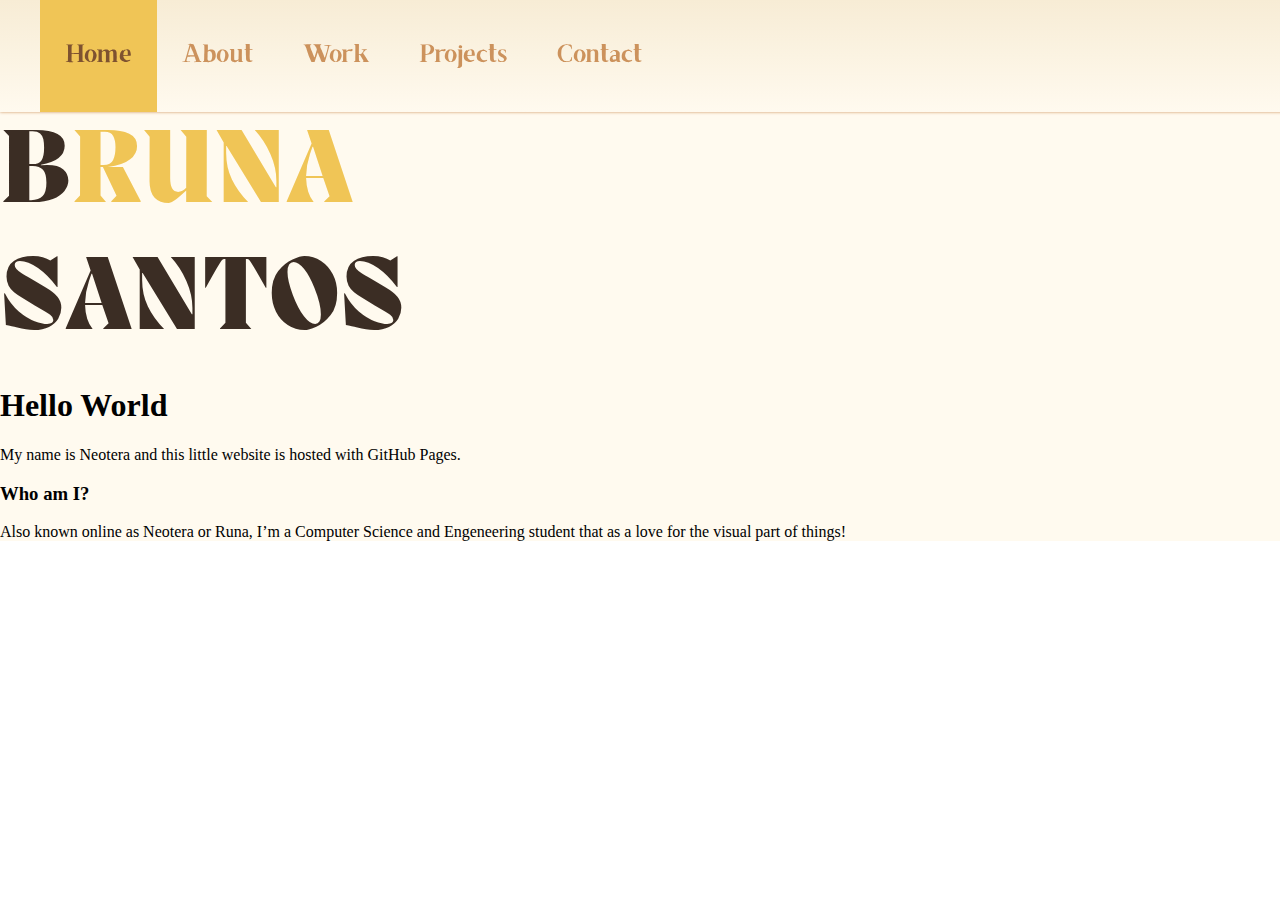
==== index.html @ aaa3d149 "Added fonts and fixed navbar" ====
<!DOCTYPE html>
<html>
<script src="http://code.jquery.com/jquery-2.1.4.min.js"></script>
<script>
    $(function () {
        $('a').each(function () {
            if ($(this).prop('href') == window.location.href) {
                $(this).addClass('active'); $(this).parents('li').addClass('active');
            }
        });
    });
</script>

<head>
    <link rel="stylesheet" href="css/style.css">
</head>

<body>
    <!--TOP NAV BAR SECTION-->
    <div id="nav_bar">
        <ul class="navbar-list">
            <li class="navbar-list-elem"><a href="index.html">Home</a></li>
            <li class="navbar-list-elem"><a href="inwdex.html">About</a></li>
            <li class="navbar-list-elem"><a href="indwex.html">Work</a></li>
            <li class="navbar-list-elem"><a href="indwdex.html">Projects</a></li>
            <li class="navbar-list-elem"><a href="inddex.html">Contact</a></li>
        </ul>
    </div>
    <div class="noscroll">
        <div class="home-page">
            <div>
                <h1 class="title-name-Bruna">B<span class="runa-title">RUNA</span></h1>
                <h1 class="title-name-Santos">SANTOS</h1>
            </div>
            <h1>Hello World</h1>
            <p>My name is Neotera and this little website is hosted with GitHub Pages.</p>

            <h3>Who am I?</h3>
            <p>Also known online as Neotera or Runa, I’m a Computer Science and Engeneering student that as a love for
                the
                visual part of things!</p>
        </div>
</body>

</html>
---- css/style.css ----
@font-face {
    font-family: 'BrixtonRg';
    font-style: normal;
    font-weight: normal;
    src: url('fonts/BrixtonRg.woff');
}

@font-face {
    font-family: 'Migra-Extrabold';
    font-style: normal;
    font-weight: bold;
    src: url('fonts/Migra-Extrabold.ttf');
}

body {
    display: block;
    margin: 0px;
}

#nav_bar {
    background-color: aqua;
    display: block;
    list-style-type: disc;
    margin-block-start: 0em;
    margin-block-end: 0em;
    margin-inline-start: 0px;
    margin-inline-end: 0px;
    padding-inline-start: 40px;
    position: fixed;
    top: 0;
    width: 100%;
    height: 112px;
    background-image: linear-gradient(#F7ECD5, #FFFAEF);
    box-shadow: 0 0 3px #CC925C;
    ;


}



.navbar-list {
    display: flex;
    padding: 0%;
    margin-block-start: 0em;
    margin-block-end: 0em;
    height: 100%;
    /**border: 3px solid green; */

}

.navbar-list-elem {
    display: flex;
    align-items: center;
    height: 100%;

    font-size: 25px;
    padding-left: 25px;
    padding-right: 25px;
    color: #CC925C;
    font-family: 'BrixtonRg';

}

.navbar-list-elem:hover {

    background-color: #f0c4567c;


}

.navbar-list-elem.active {
    background-color:#F0C556;
    
}
a.active{
    color: #7E5230;
}

.title-name-Bruna,
.title-name-Santos {
    font-family: 'Migra-Extrabold';
    font-size: 105px;
    color: #3B2D24;
    margin: 0%;

}

.runa-title {
    color: #F0C556;
}

.home-page {
    /*background-image: linear-gradient(linear-gradient(#F7ECD5, #FFFAEF););*/
    background-color: #FFFAEF;
}


.noscroll {
    overflow-y: scroll;
    /* Add the ability to scroll */
    -ms-overflow-style: none;
    /* IE and Edge */
    scrollbar-width: none;
    /* Firefox */
}

/* Hide scrollbar for Chrome, Safari and Opera */
.noscroll::-webkit-scrollbar {
    display: none;
}

/* Hide scrollbar for IE, Edge and Firefox */

body {
    padding-top: 112px;
}

a {
    color: #CC925C;
}

a:link {
    text-decoration: none;
}

a:visited {
    text-decoration: none;
}

a:hover {
    text-decoration: none;
}

a:active {
    text-decoration: none;
}
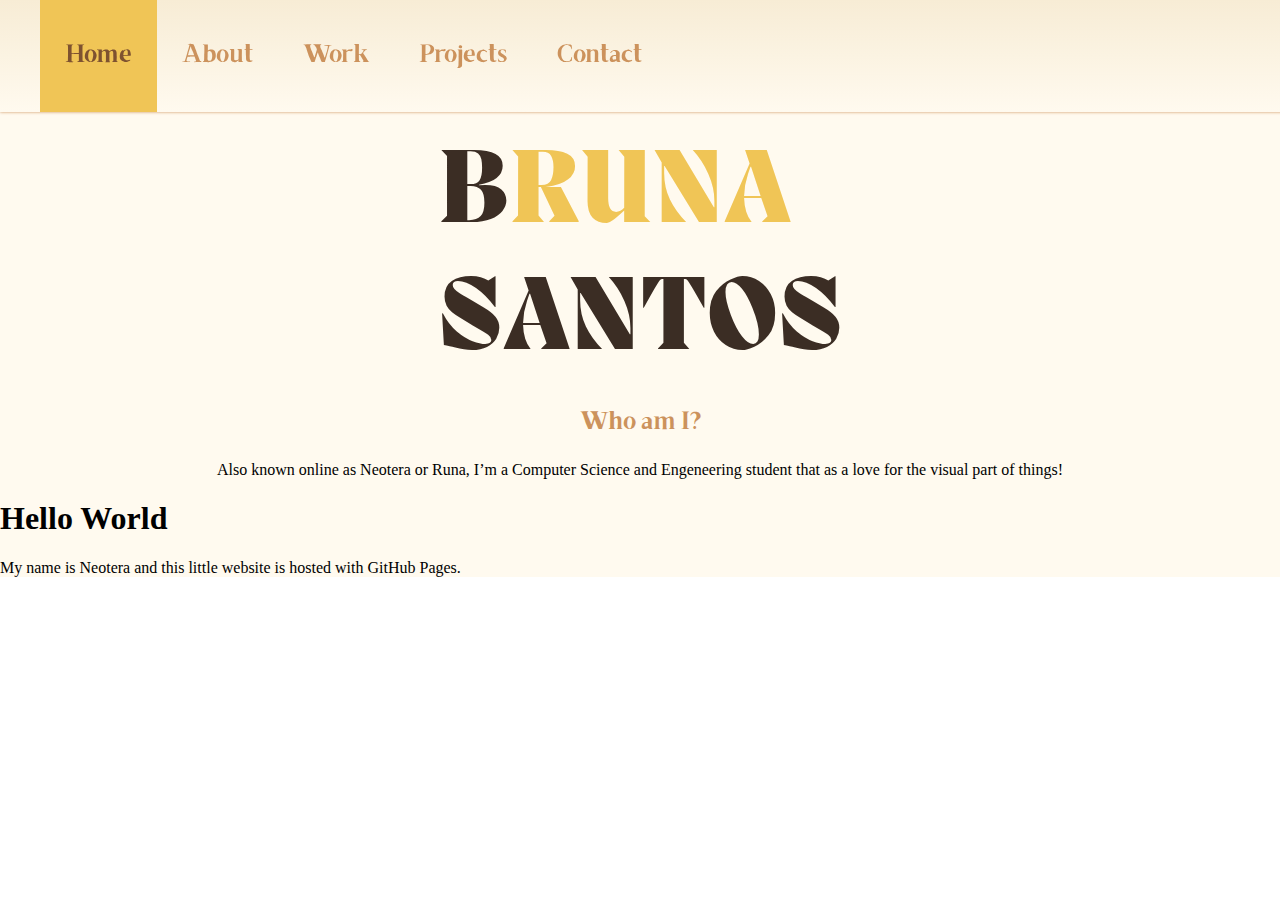
==== commit a346c1c1: "Changed title setup" ====
--- a/index.html
+++ b/index.html
@@ -16,7 +16,7 @@
 </head>
 
 <body>
-    <!--TOP NAV BAR SECTION-->
+    <!--NAV BAR SECTION-->
     <div id="nav_bar">
         <ul class="navbar-list">
             <li class="navbar-list-elem"><a href="index.html">Home</a></li>
@@ -28,18 +28,26 @@
     </div>
     <div class="noscroll">
         <div class="home-page">
-            <div>
+            <!--MAIN TITLE SECTION-->
+            <div id="title-name">
                 <h1 class="title-name-Bruna">B<span class="runa-title">RUNA</span></h1>
                 <h1 class="title-name-Santos">SANTOS</h1>
             </div>
+            <div id="intro">
+                <h3>Who am I?</h3>
+                <p  class ="text">Also known online as Neotera or Runa, I’m a Computer Science and Engeneering student that as a love
+                    for
+                    the
+                    visual part of things!</p>
+            </div>
+
+
+
             <h1>Hello World</h1>
             <p>My name is Neotera and this little website is hosted with GitHub Pages.</p>
 
-            <h3>Who am I?</h3>
-            <p>Also known online as Neotera or Runa, I’m a Computer Science and Engeneering student that as a love for
-                the
-                visual part of things!</p>
         </div>
+    </div>
 </body>
 
 </html>--- a/css/style.css
+++ b/css/style.css
@@ -70,11 +70,22 @@
 }
 
 .navbar-list-elem.active {
-    background-color:#F0C556;
-    
+    background-color: #F0C556;
+
 }
-a.active{
+
+a.active {
     color: #7E5230;
+}
+
+#title-name {
+    margin: auto;
+    padding-top: 20px;
+    width: fit-content;
+    /*border: 3px solid green;
+    padding: 10px;
+    background-color: aquamarine;*/
+
 }
 
 .title-name-Bruna,
@@ -86,15 +97,34 @@
 
 }
 
+
 .runa-title {
     color: #F0C556;
 }
 
 .home-page {
+    padding-top: 112px;
     /*background-image: linear-gradient(linear-gradient(#F7ECD5, #FFFAEF););*/
     background-color: #FFFAEF;
+    height:100%;
+}
+#intro {
+    text-align: center;
+    
+}
+#text{
+    font-size: 16px;
+    width: 20px;
 }
 
+
+
+h3 {
+    font-size: 25px;
+    font-family: 'BrixtonRg';
+    font-weight: normal;
+    color: #CC925C;
+}
 
 .noscroll {
     overflow-y: scroll;
@@ -112,8 +142,8 @@
 
 /* Hide scrollbar for IE, Edge and Firefox */
 
-body {
-    padding-top: 112px;
+body,html {
+    height: 100%;
 }
 
 a {
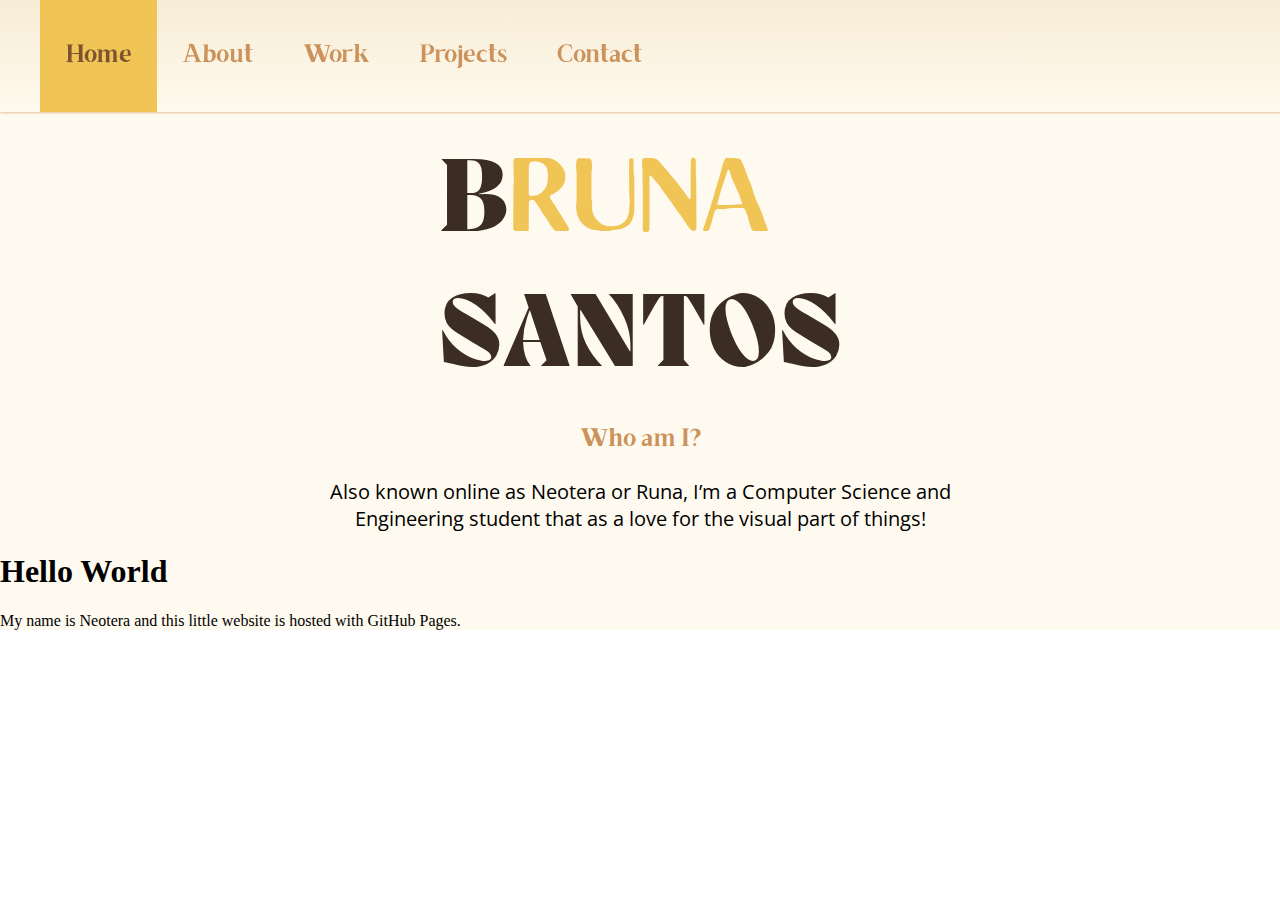
==== commit 1a285d4d: "Added new font and cleaned up" ====
--- a/index.html
+++ b/index.html
@@ -13,6 +13,7 @@
 
 <head>
     <link rel="stylesheet" href="css/style.css">
+    
 </head>
 
 <body>
@@ -20,10 +21,10 @@
     <div id="nav_bar">
         <ul class="navbar-list">
             <li class="navbar-list-elem"><a href="index.html">Home</a></li>
-            <li class="navbar-list-elem"><a href="inwdex.html">About</a></li>
-            <li class="navbar-list-elem"><a href="indwex.html">Work</a></li>
-            <li class="navbar-list-elem"><a href="indwdex.html">Projects</a></li>
-            <li class="navbar-list-elem"><a href="inddex.html">Contact</a></li>
+            <li class="navbar-list-elem"><a href="about.html">About</a></li>
+            <li class="navbar-list-elem"><a href="work.html">Work</a></li>
+            <li class="navbar-list-elem"><a href="projects.html">Projects</a></li>
+            <li class="navbar-list-elem"><a href="contact.html">Contact</a></li>
         </ul>
     </div>
     <div class="noscroll">
@@ -35,7 +36,7 @@
             </div>
             <div id="intro">
                 <h3>Who am I?</h3>
-                <p  class ="text">Also known online as Neotera or Runa, I’m a Computer Science and Engeneering student that as a love
+                <p  class ="text">Also known online as Neotera or Runa, I’m a Computer Science and <br> Engineering student that as a love
                     for
                     the
                     visual part of things!</p>
--- a/css/style.css
+++ b/css/style.css
@@ -10,6 +10,20 @@
     font-style: normal;
     font-weight: bold;
     src: url('fonts/Migra-Extrabold.ttf');
+}
+
+@font-face {
+    font-family: 'BrixtonSansRg';
+    font-style: normal;
+    font-weight: normal;
+    src: url('fonts/BrixtonSansRg.ttf');
+}
+
+@font-face {
+    font-family: 'OpenSans-Regular';
+    font-style: normal;
+    font-weight: normal;
+    src: url('fonts/OpenSans-Regular.ttf');
 }
 
 body {
@@ -36,8 +50,6 @@
 
 
 }
-
-
 
 .navbar-list {
     display: flex;
@@ -100,21 +112,27 @@
 
 .runa-title {
     color: #F0C556;
+    font-family: 'BrixtonSansRg';
+    font-weight: normal;
 }
 
 .home-page {
     padding-top: 112px;
     /*background-image: linear-gradient(linear-gradient(#F7ECD5, #FFFAEF););*/
     background-color: #FFFAEF;
-    height:100%;
+    height: 100%;
 }
+
 #intro {
     text-align: center;
+
+}
+
+.text {
+    font-family: 'OpenSans-Regular';
+    font-size: 20px;
+    /*width: 20px;*/
     
-}
-#text{
-    font-size: 16px;
-    width: 20px;
 }
 
 
@@ -142,7 +160,8 @@
 
 /* Hide scrollbar for IE, Edge and Firefox */
 
-body,html {
+body,
+html {
     height: 100%;
 }
 
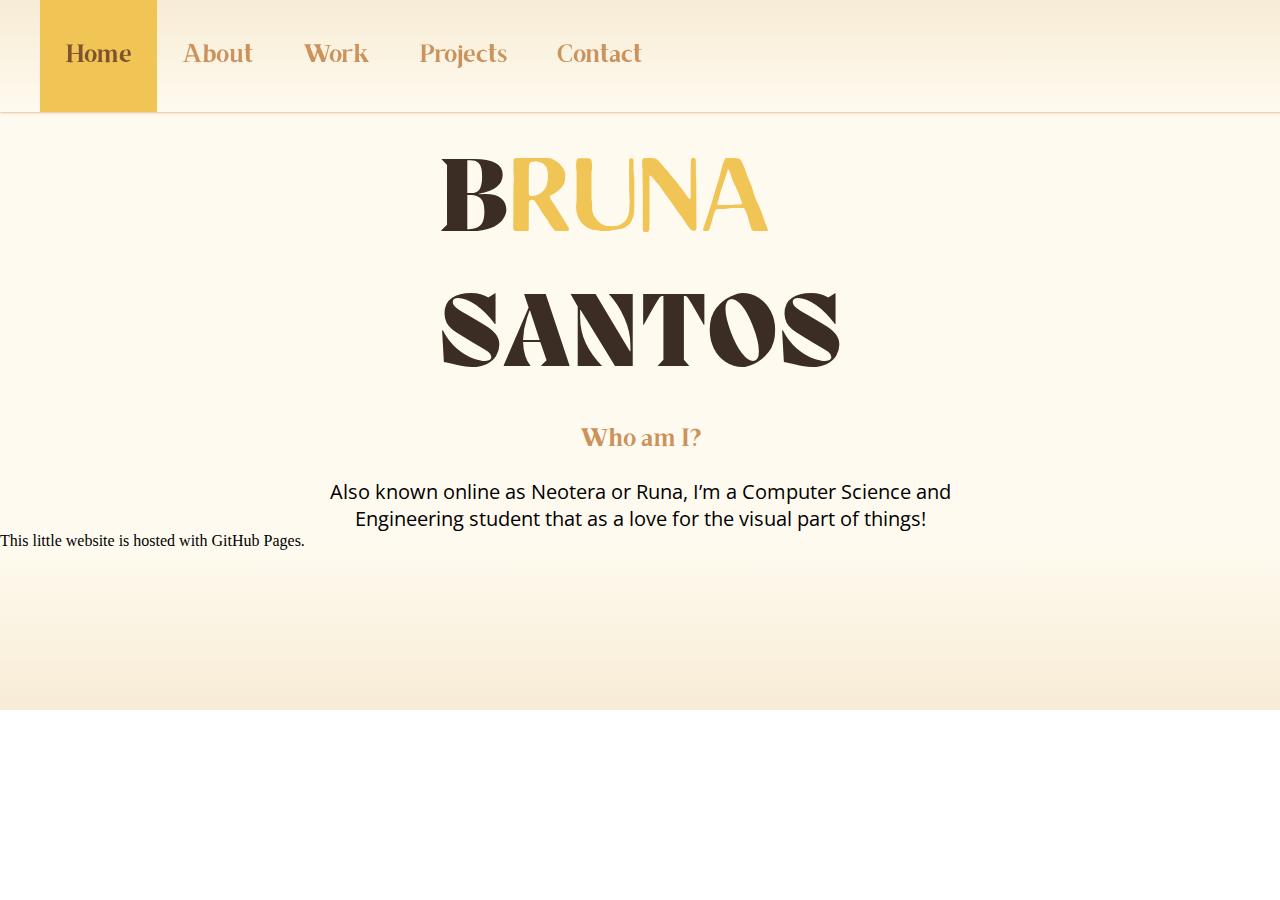
==== commit a6084e69: "Added navbar transitions and gradient separator" ====
--- a/index.html
+++ b/index.html
@@ -41,11 +41,10 @@
                     the
                     visual part of things!</p>
             </div>
-
-
-
-            <h1>Hello World</h1>
-            <p>My name is Neotera and this little website is hosted with GitHub Pages.</p>
+            <p>This little website is hosted with GitHub Pages.</p>
+        </div>
+        <div id="gradient-separator"></div>
+        <div id="">
 
         </div>
     </div>
--- a/css/style.css
+++ b/css/style.css
@@ -71,12 +71,14 @@
     padding-right: 25px;
     color: #CC925C;
     font-family: 'BrixtonRg';
+    transition: background-color 0.35s;
 
 }
 
 .navbar-list-elem:hover {
 
     background-color: #f0c4567c;
+    transition: background-color 0.35s;
 
 
 }
@@ -132,10 +134,12 @@
     font-family: 'OpenSans-Regular';
     font-size: 20px;
     /*width: 20px;*/
-    
+
 }
 
-
+p{
+    margin: 0%;
+}
 
 h3 {
     font-size: 25px;
@@ -159,6 +163,11 @@
 }
 
 /* Hide scrollbar for IE, Edge and Firefox */
+
+#gradient-separator {
+    background-image: linear-gradient(#FFFAEF,#F7ECD5);
+    height: 160px;
+}
 
 body,
 html {
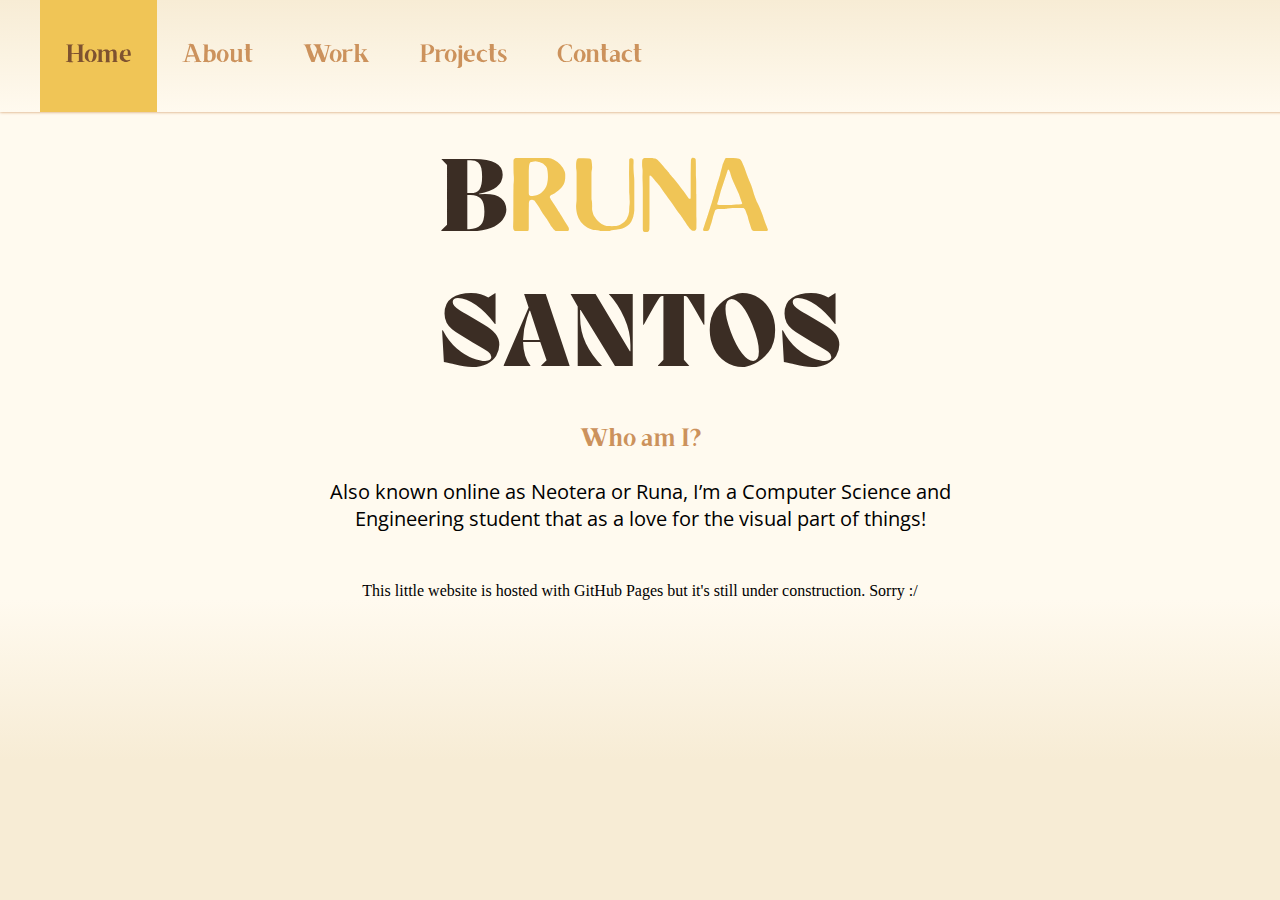
==== commit 27dc6433: "Added "under construction" info" ====
--- a/index.html
+++ b/index.html
@@ -40,8 +40,9 @@
                     for
                     the
                     visual part of things!</p>
+                    <p id="info">This little website is hosted with GitHub Pages but it's still under construction. Sorry :/</p>
             </div>
-            <p>This little website is hosted with GitHub Pages.</p>
+            
         </div>
         <div id="gradient-separator"></div>
         <div id="">
--- a/css/style.css
+++ b/css/style.css
@@ -169,9 +169,15 @@
     height: 160px;
 }
 
+#info{
+    padding-top: 50px;
+    align-items: center;
+}
+
 body,
 html {
     height: 100%;
+    background-color: #F7ECD5;
 }
 
 a {
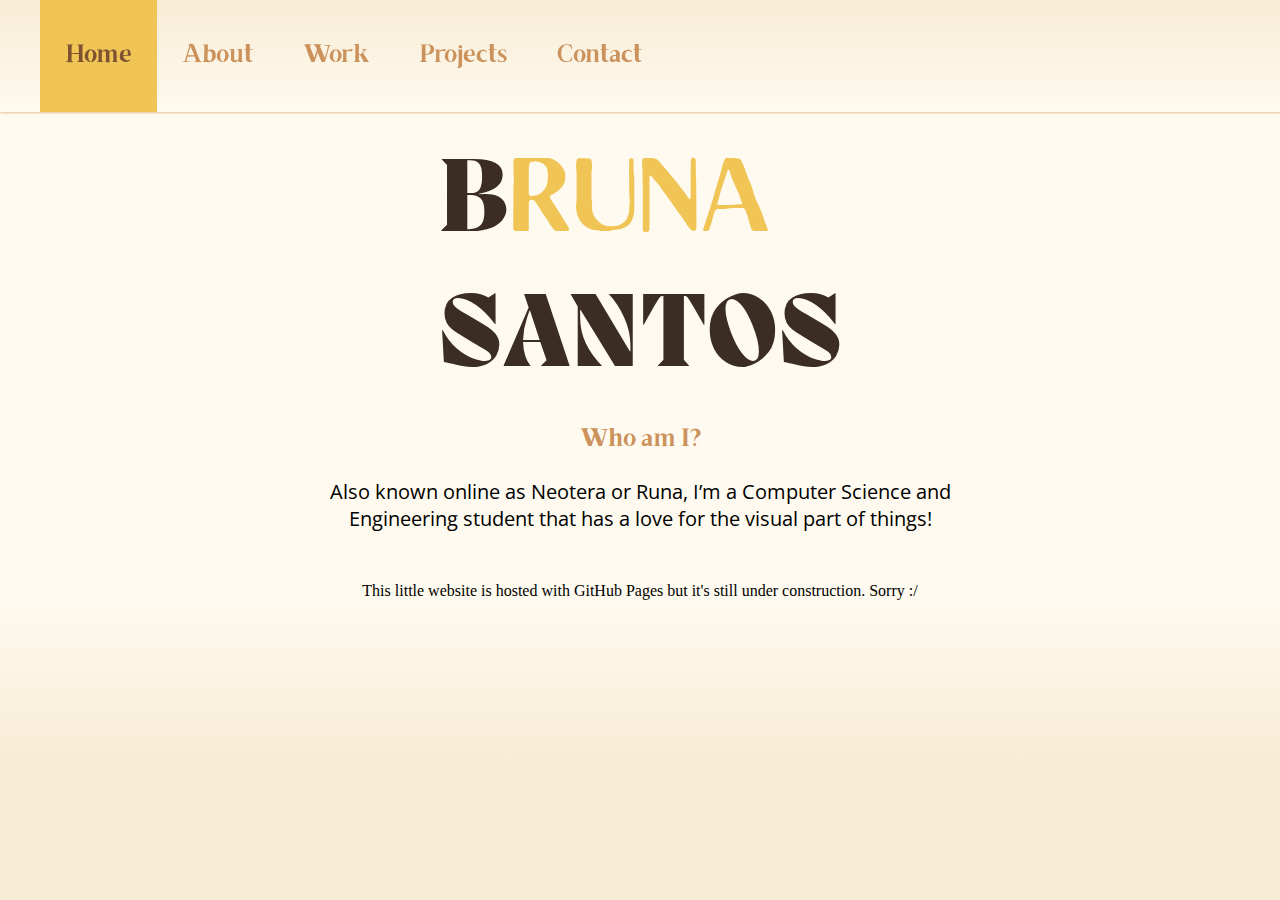
==== commit 680e9dc3: "Fix typo" ====
--- a/index.html
+++ b/index.html
@@ -36,7 +36,7 @@
             </div>
             <div id="intro">
                 <h3>Who am I?</h3>
-                <p  class ="text">Also known online as Neotera or Runa, I’m a Computer Science and <br> Engineering student that as a love
+                <p  class ="text">Also known online as Neotera or Runa, I’m a Computer Science and <br> Engineering student that has a love
                     for
                     the
                     visual part of things!</p>
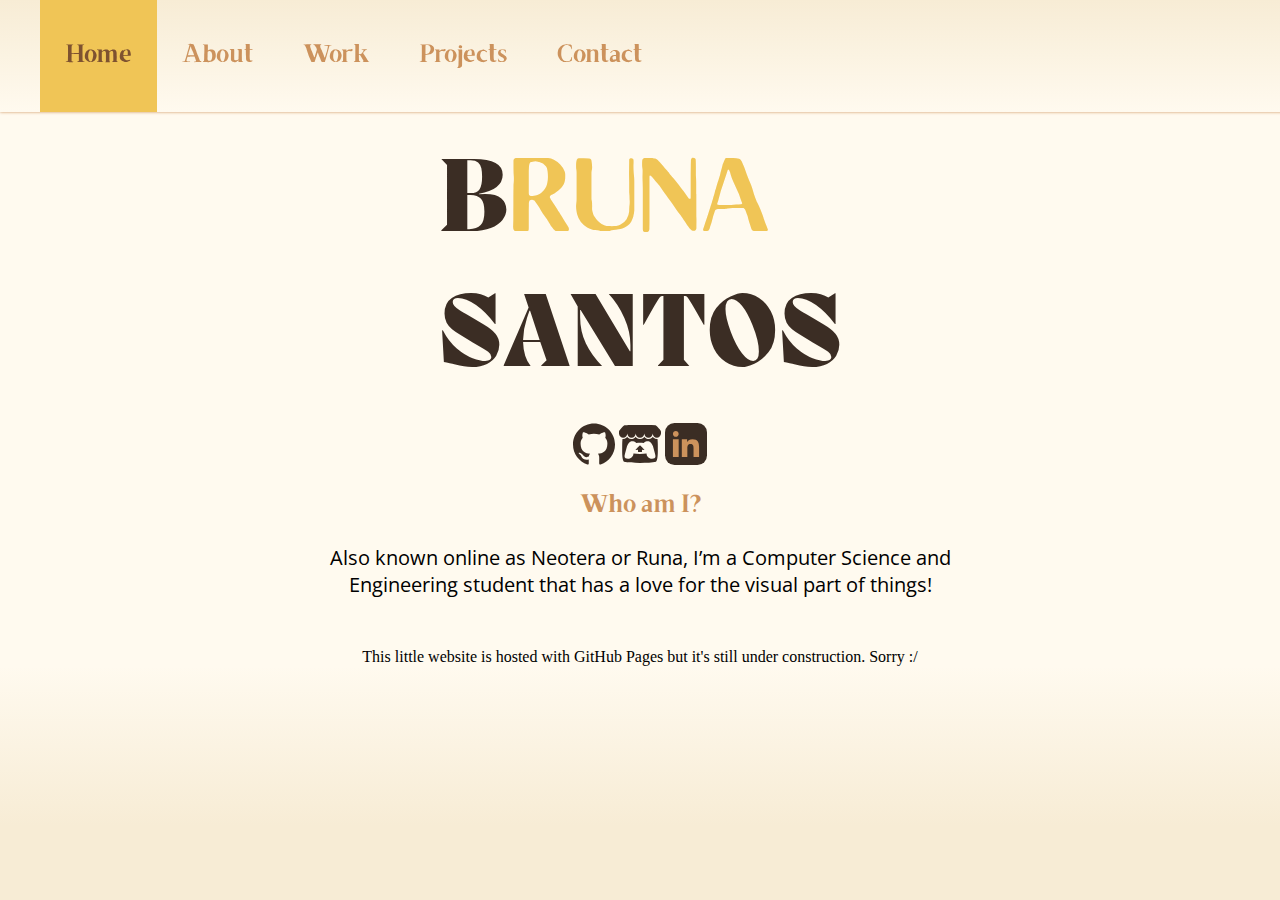
==== commit 4094b77c: "Add other links" ====
--- a/index.html
+++ b/index.html
@@ -34,6 +34,12 @@
                 <h1 class="title-name-Bruna">B<span class="runa-title">RUNA</span></h1>
                 <h1 class="title-name-Santos">SANTOS</h1>
             </div>
+            <div id="title-name">
+                <a href="https://github.com/NeoteraHub"><img src="img/github-icon.svg" alt="GitHub" style="width:42px;height:42px;"></a>
+                <a href="https://neotera.itch.io/"><img src="img/itchio-textless-black.svg" alt="Itchio" style="width:42px;height:42px;"></a>
+                <a href="https://pt.linkedin.com/in/bruna-santos-4a1024273"><img src="img/linkedin-square-icon.svg" alt="Itchio" style="width:42px;height:42px;"></a>
+            </div>
+
             <div id="intro">
                 <h3>Who am I?</h3>
                 <p  class ="text">Also known online as Neotera or Runa, I’m a Computer Science and <br> Engineering student that has a love
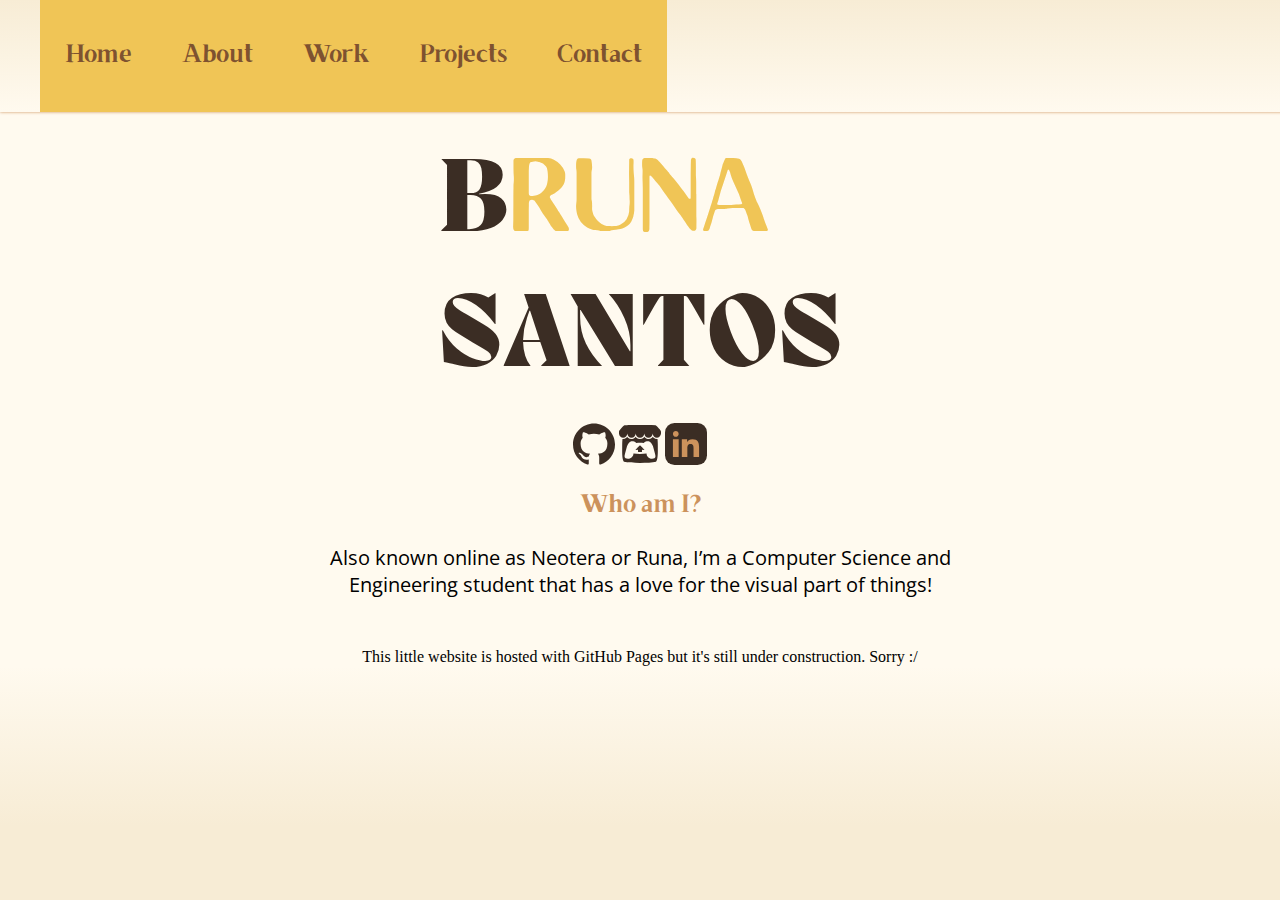
==== commit 6c3fd254: "Placeholder links" ====
--- a/index.html
+++ b/index.html
@@ -21,10 +21,10 @@
     <div id="nav_bar">
         <ul class="navbar-list">
             <li class="navbar-list-elem"><a href="index.html">Home</a></li>
-            <li class="navbar-list-elem"><a href="about.html">About</a></li>
-            <li class="navbar-list-elem"><a href="work.html">Work</a></li>
-            <li class="navbar-list-elem"><a href="projects.html">Projects</a></li>
-            <li class="navbar-list-elem"><a href="contact.html">Contact</a></li>
+            <li class="navbar-list-elem"><a href="index.html">About</a></li>
+            <li class="navbar-list-elem"><a href="index.html">Work</a></li>
+            <li class="navbar-list-elem"><a href="index.html">Projects</a></li>
+            <li class="navbar-list-elem"><a href="index.html">Contact</a></li>
         </ul>
     </div>
     <div class="noscroll">
